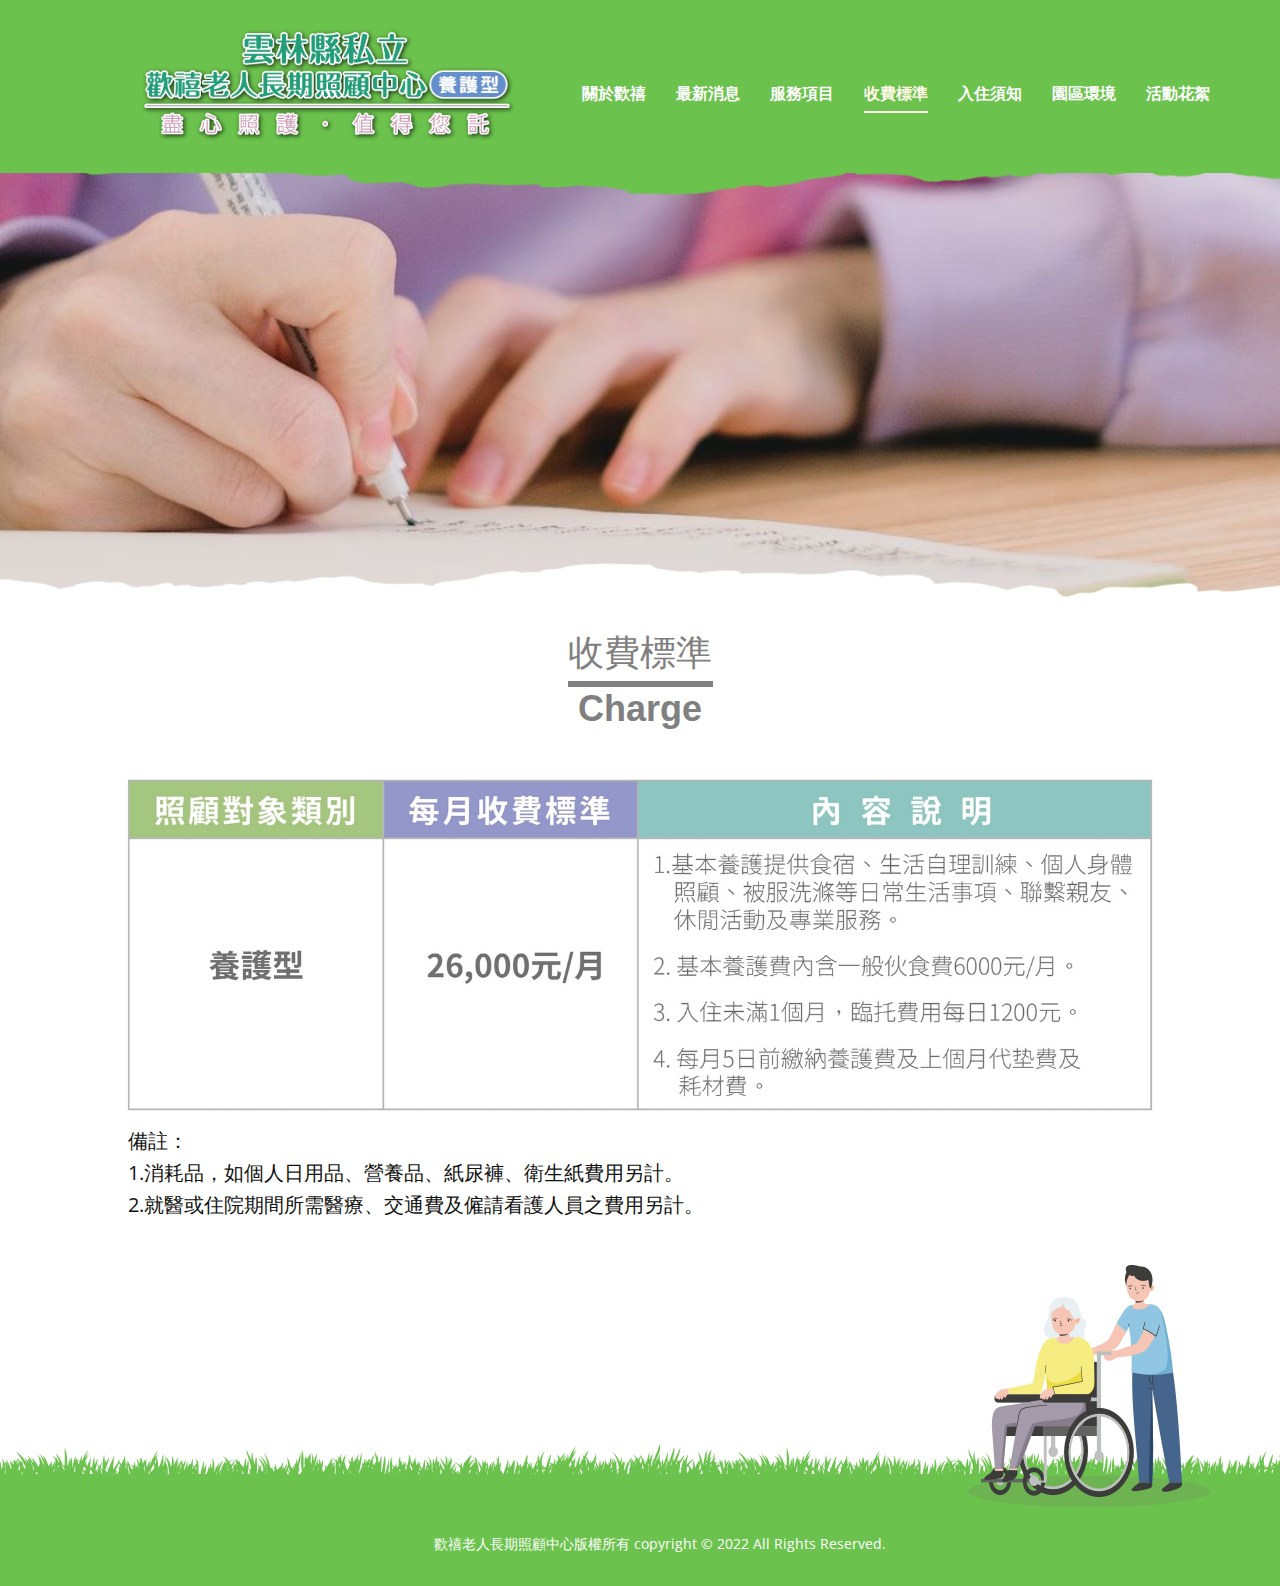
==== hxdemo0301/收費標準.html @ f07849f3 "hxdemo0301" ====
<!DOCTYPE html>
<html style="font-size: 16px;" lang="zh-Hant">
  <head>
    <meta name="viewport" content="width=device-width, initial-scale=1.0">
    <meta charset="utf-8">
    <meta name="keywords" content="Happy Days, How To Dress Well :&nbsp;The 15 Rules All Men Should Learn, 5 essential dress codes for men:">
    <meta name="description" content="">
    <meta name="page_type" content="np-template-header-footer-from-plugin">
    <title>收費標準</title>
    <link rel="stylesheet" href="nicepage.css" media="screen">
<link rel="stylesheet" href="收費標準.css" media="screen">
    <script class="u-script" type="text/javascript" src="jquery.js" defer=""></script>
    <script class="u-script" type="text/javascript" src="nicepage.js" defer=""></script>
    <meta name="generator" content="Nicepage 4.0.3, nicepage.com">
    <link id="u-theme-google-font" rel="stylesheet" href="https://fonts.googleapis.com/css?family=Roboto+Slab:100,200,300,400,500,600,700,800,900|Open+Sans:300,300i,400,400i,600,600i,700,700i,800,800i">
    
    
    
    
    <script type="application/ld+json">{
		"@context": "http://schema.org",
		"@type": "Organization",
		"name": "Site1",
		"logo": "images/_1.png"
}</script>
    <meta name="theme-color" content="#478ac9">
    <meta property="og:title" content="收費標準">
    <meta property="og:description" content="">
    <meta property="og:type" content="website">
  </head>
  <body class="u-body u-overlap"><header class=" u-clearfix u-header u-section-row-container" id="sec-f12d" data-animation-name="" data-animation-duration="0" data-animation-delay="0" data-animation-direction=""><div class="u-section-rows">
        <div class="u-align-center-lg u-align-center-md u-align-center-sm u-align-center-xs u-clearfix u-custom-color-5 u-section-row u-sticky u-sticky-9228 u-section-row-1" data-animation-name="" data-animation-duration="0" data-animation-delay="0" data-animation-direction="" id="sec-39ac">
          <div class="u-clearfix u-sheet u-sheet-1">
            <a href="Home.html" data-page-id="12229341" class="u-align-center-lg u-align-center-md u-align-center-sm u-align-center-xs u-image u-image-round u-logo u-radius-4 u-image-1" data-image-width="1009" data-image-height="316" data-animation-name="fadeIn" data-animation-duration="1750" data-animation-direction="Left" data-animation-delay="0" title="Home">
              <img src="images/歡禧長照-logo.png" class="u-logo-image u-logo-image-1">
            </a>
            <nav class="u-menu u-menu-dropdown u-offcanvas u-menu-1" data-responsive-from="LG">
              <div class="menu-collapse" style="font-size: 1rem; letter-spacing: 0px; font-weight: 700;">
                <a class="u-button-style u-custom-color u-custom-left-right-menu-spacing u-custom-padding-bottom u-custom-text-active-color u-custom-text-color u-custom-text-hover-color u-custom-top-bottom-menu-spacing u-nav-link u-text-active-palette-1-base u-text-hover-palette-2-base" href="#" style="font-size: calc(1em + 40px); height: 42px; padding: 20px 14px; color: rgb(255, 255, 255) !important;">
                  <svg class="u-svg-link" preserveAspectRatio="xMidYMin slice" viewBox="0 0 24 24" style=""><use xmlns:xlink="http://www.w3.org/1999/xlink" xlink:href="#svg-0295"></use></svg>
                  <svg class="u-svg-content" viewBox="0 0 24 24" id="svg-0295"><path class="heroicon-ui" d="M4 5h16a1 1 0 0 1 0 2H4a1 1 0 1 1 0-2zm0 6h16a1 1 0 0 1 0 2H4a1 1 0 0 1 0-2zm0 6h16a1 1 0 0 1 0 2H4a1 1 0 0 1 0-2z"></path></svg>
                </a>
              </div>
              <div class="u-custom-menu u-nav-container">
                <ul class="u-nav u-spacing-30 u-unstyled u-nav-1"><li class="u-nav-item"><a class="u-border-2 u-border-active-palette-3-light-3 u-border-hover-white u-border-no-left u-border-no-right u-border-no-top u-button-style u-nav-link u-text-active-palette-3-light-3 u-text-hover-palette-4-light-1" href="關於歡禧.html" style="padding: 10px 0px;">關於歡禧</a>
</li><li class="u-nav-item"><a class="u-border-2 u-border-active-palette-3-light-3 u-border-hover-white u-border-no-left u-border-no-right u-border-no-top u-button-style u-nav-link u-text-active-palette-3-light-3 u-text-hover-palette-4-light-1" href="最新消息.html" style="padding: 10px 0px;">最新消息</a>
</li><li class="u-nav-item"><a class="u-border-2 u-border-active-palette-3-light-3 u-border-hover-white u-border-no-left u-border-no-right u-border-no-top u-button-style u-nav-link u-text-active-palette-3-light-3 u-text-hover-palette-4-light-1" href="服務項目.html" style="padding: 10px 0px;">服務項目</a>
</li><li class="u-nav-item"><a class="u-border-2 u-border-active-palette-3-light-3 u-border-hover-white u-border-no-left u-border-no-right u-border-no-top u-button-style u-nav-link u-text-active-palette-3-light-3 u-text-hover-palette-4-light-1" href="收費標準.html" style="padding: 10px 0px;">收費標準</a>
</li><li class="u-nav-item"><a class="u-border-2 u-border-active-palette-3-light-3 u-border-hover-white u-border-no-left u-border-no-right u-border-no-top u-button-style u-nav-link u-text-active-palette-3-light-3 u-text-hover-palette-4-light-1" href="入住須知.html" style="padding: 10px 0px;">入住須知</a>
</li><li class="u-nav-item"><a class="u-border-2 u-border-active-palette-3-light-3 u-border-hover-white u-border-no-left u-border-no-right u-border-no-top u-button-style u-nav-link u-text-active-palette-3-light-3 u-text-hover-palette-4-light-1" href="園區環境.html" style="padding: 10px 0px;">園區環境</a>
</li><li class="u-nav-item"><a class="u-border-2 u-border-active-palette-3-light-3 u-border-hover-white u-border-no-left u-border-no-right u-border-no-top u-button-style u-nav-link u-text-active-palette-3-light-3 u-text-hover-palette-4-light-1" style="padding: 10px 0px;">活動花絮</a>
</li></ul>
              </div>
              <div class="u-custom-menu u-nav-container-collapse">
                <div class="u-container-style u-custom-color-5 u-inner-container-layout u-sidenav">
                  <div class="u-inner-container-layout u-sidenav-overflow">
                    <div class="u-menu-close"></div>
                    <ul class="u-align-center u-nav u-popupmenu-items u-unstyled u-nav-2"><li class="u-nav-item"><a class="u-button-style u-nav-link" href="關於歡禧.html" style="padding: 10px 0px;">關於歡禧</a>
</li><li class="u-nav-item"><a class="u-button-style u-nav-link" href="最新消息.html" style="padding: 10px 0px;">最新消息</a>
</li><li class="u-nav-item"><a class="u-button-style u-nav-link" href="服務項目.html" style="padding: 10px 0px;">服務項目</a>
</li><li class="u-nav-item"><a class="u-button-style u-nav-link" href="收費標準.html" style="padding: 10px 0px;">收費標準</a>
</li><li class="u-nav-item"><a class="u-button-style u-nav-link" href="入住須知.html" style="padding: 10px 0px;">入住須知</a>
</li><li class="u-nav-item"><a class="u-button-style u-nav-link" href="園區環境.html" style="padding: 10px 0px;">園區環境</a>
</li><li class="u-nav-item"><a class="u-button-style u-nav-link" style="padding: 10px 0px;">活動花絮</a>
</li></ul>
                  </div>
                </div>
                <div class="u-black u-menu-overlay u-opacity u-opacity-50"></div>
              </div>
            </nav>
          </div>
          
          
          
          
          
        </div>
        <div class="u-section-row u-section-row-2" id="sec-6680">
          
          
          
          
          
        </div>
      </div></header>
    <section class="u-align-center u-clearfix u-image u-section-1" id="carousel_658d" data-image-width="4000" data-image-height="6000">
      <img class="u-expanded-width u-flip-horizontal u-flip-vertical u-image u-image-default u-image-1" alt="" data-image-width="1484" data-image-height="79" src="images/550f8b84-5233-e924-b576-051748ea5f88.png">
      <img class="u-expanded-width u-image u-image-default u-image-2" src="images/02.png" alt="" data-image-width="1484" data-image-height="79">
    </section>
    <section class="u-align-center u-clearfix u-section-2" id="carousel_9492">
      <div class="u-clearfix u-sheet u-valign-middle u-sheet-1">
        <h2 class="u-align-center u-text u-text-grey-50 u-text-1">收費標準</h2>
        <div class="u-align-center u-border-6 u-border-grey-50 u-line u-line-horizontal u-line-1"></div>
        <h2 class="u-align-center u-custom-font u-font-arial u-text u-text-grey-50 u-text-2"> Charge</h2>
        <img class="u-align-center u-image u-image-default u-image-1" src="images/--14.jpg" alt="" data-image-width="2681" data-image-height="911">
        <p class="u-align-left u-text u-text-3"> 備註：<br>1.消耗品，如個人日用品、營養品、紙尿褲、衛生紙費用另計。<br>2.就醫或住院期間所需醫療、交通費及僱請看護人員之費用另計。
        </p>
      </div>
    </section>
    <section class="u-clearfix u-section-3" id="sec-9bca">
      <img class="u-expanded-width u-image u-image-1" src="images/-1.png" data-image-width="1440" data-image-height="96">
      <img class="u-image u-image-default u-preserve-proportions u-image-2" src="images/83935989-eb3d-705c-a027-dcf674a4ba22.png" alt="" data-image-width="242" data-image-height="242">
    </section>
    
    
    <footer class="u-align-center u-clearfix u-custom-color-5 u-footer u-footer" id="sec-b0d8"><div class="u-clearfix u-sheet u-sheet-1">
        <p class="u-align-center-sm u-align-center-xs u-small-text u-text u-text-variant u-text-1"> 歡禧老人長期照顧中心版權所有 copyright © 2022 All Rights Reserved.</p>
      </div></footer>
<span style="height: 64px; width: 64px; margin-left: 0px; margin-right: auto; margin-top: 0px; background-image: none; right: 20px; bottom: 20px" class="u-back-to-top u-icon u-icon-circle u-opacity u-opacity-85 u-palette-5-light-1 u-spacing-15" data-href="#">
<svg class="u-svg-link" preserveAspectRatio="xMidYMin slice" viewBox="0 0 551.13 551.13"><use xmlns:xlink="http://www.w3.org/1999/xlink" xlink:href="#svg-1d98"></use></svg>
        <svg class="u-svg-content" enable-background="new 0 0 551.13 551.13" viewBox="0 0 551.13 551.13" xmlns="http://www.w3.org/2000/svg" id="svg-1d98"><path d="m275.565 189.451 223.897 223.897h51.668l-275.565-275.565-275.565 275.565h51.668z"></path></svg>
    </span>
  </body>
</html>
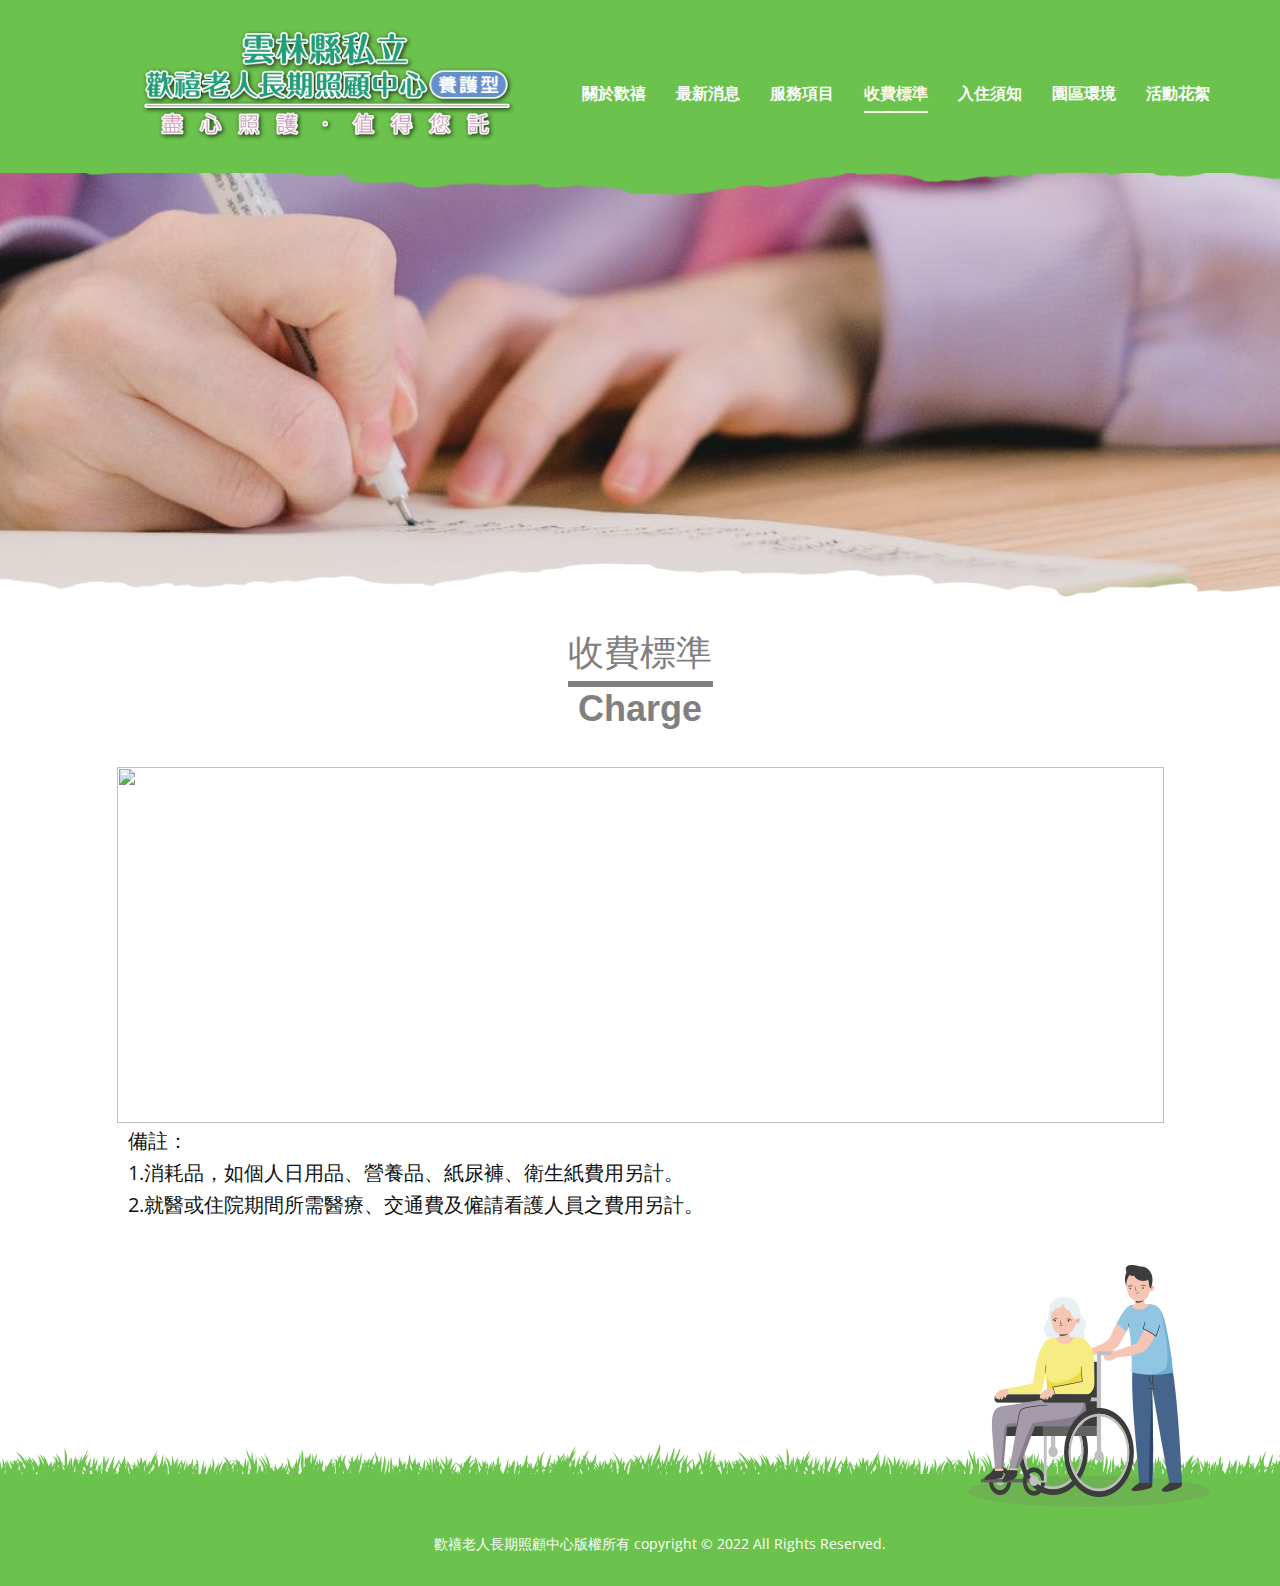
==== commit 6505f188: "Update 收費標準.html" ====
--- a/hxdemo0301/收費標準.html
+++ b/hxdemo0301/收費標準.html
@@ -92,7 +92,7 @@
         <h2 class="u-align-center u-text u-text-grey-50 u-text-1">收費標準</h2>
         <div class="u-align-center u-border-6 u-border-grey-50 u-line u-line-horizontal u-line-1"></div>
         <h2 class="u-align-center u-custom-font u-font-arial u-text u-text-grey-50 u-text-2"> Charge</h2>
-        <img class="u-align-center u-image u-image-default u-image-1" src="images/--14.jpg" alt="" data-image-width="2681" data-image-height="911">
+        <img class="u-align-center u-image u-image-default u-image-1" src="images/歡禧-圖表-14.jpg" alt="" data-image-width="2681" data-image-height="911">
         <p class="u-align-left u-text u-text-3"> 備註：<br>1.消耗品，如個人日用品、營養品、紙尿褲、衛生紙費用另計。<br>2.就醫或住院期間所需醫療、交通費及僱請看護人員之費用另計。
         </p>
       </div>
@@ -111,4 +111,4 @@
         <svg class="u-svg-content" enable-background="new 0 0 551.13 551.13" viewBox="0 0 551.13 551.13" xmlns="http://www.w3.org/2000/svg" id="svg-1d98"><path d="m275.565 189.451 223.897 223.897h51.668l-275.565-275.565-275.565 275.565h51.668z"></path></svg>
     </span>
   </body>
-</html>+</html>
